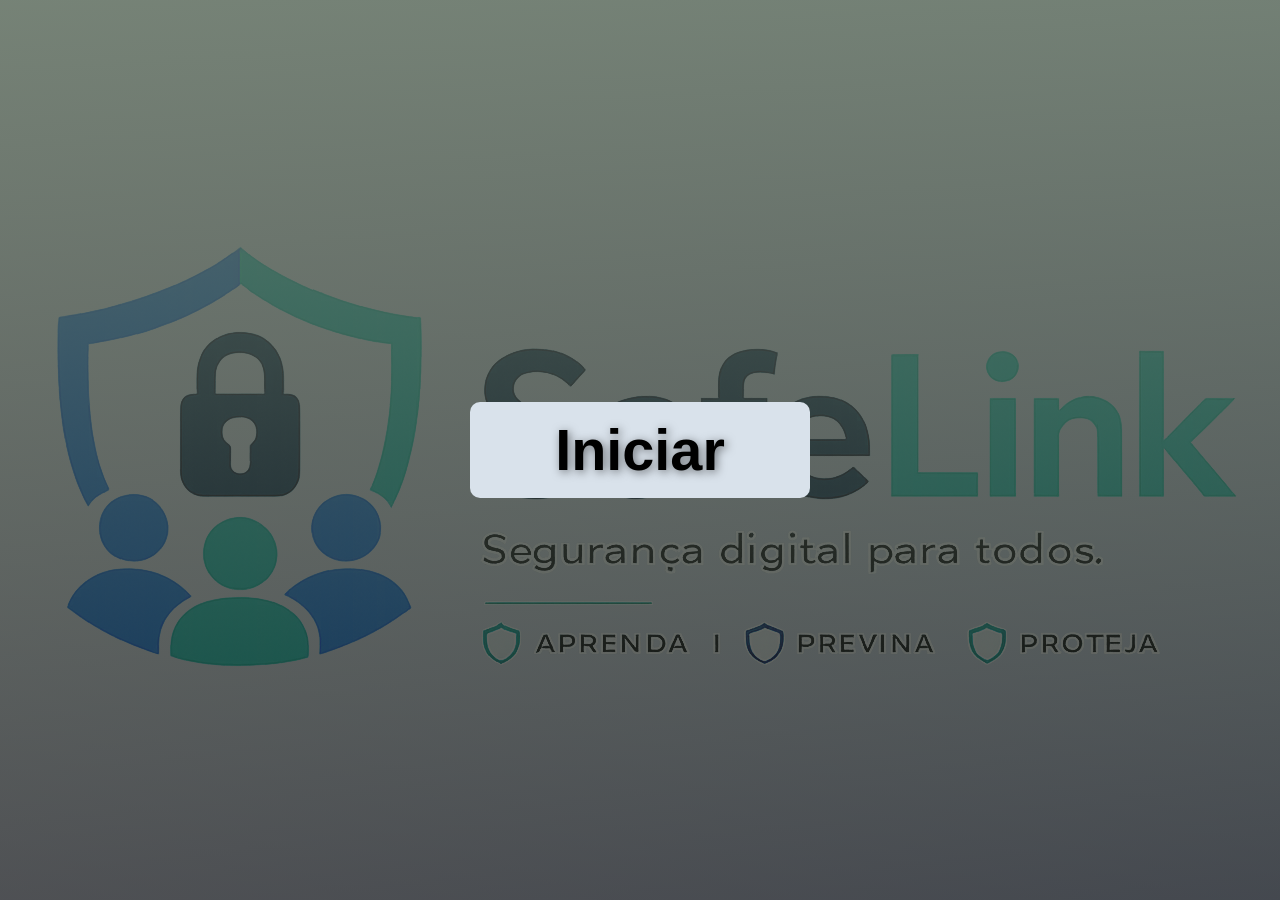
==== index.html @ 334e443c "Add files via upload" ====
<!DOCTYPE html>
<html lang="pt-br">
<head>
    <meta charset="UTF-8">
    <meta name="viewport" content="width=device-width, initial-scale=1.0">
    <title>SAFELINK - Segurança digital para todos</title>
    <link rel="icon" href="img/favicon.ico" type="image/x-icon">
    <link rel="stylesheet" href="css/inicio.css">
</head>

<body>

<header>
    <div class="iniciar">
        <a href="home.html">Iniciar</a>
    </div>
</header>



</body>
</html>
---- css/inicio.css ----
body {
    font-family: 'Segoe UI', Tahoma, Geneva, Verdana, sans-serif;
    background: linear-gradient(135deg, #f5f7fa 0%, #c3cfe2 100%);
    min-height: 100vh;
    margin: 0;
}

header {
    background-image:
    linear-gradient(rgba(102, 116, 102, 0.89), rgba(0, 0, 0, 0.651)),
    url('../img/logo.png');

    color: rgb(255, 255, 255);

    height: 100vh;

    display: flex;
    flex-direction: column;

    justify-content: center;
    align-items: center;

    text-align: center;

    font-size: 3rem;
    text-shadow: 2px 2px 10px rgba(0, 0, 0, 0.5);

    background-position: center;
    background-repeat: no-repeat;
    background-attachment: fixed;
}

.iniciar {
    display: flex;
    justify-content: center;
    align-items: center;
}

a {
    width: 300px;

    display: flex;
    justify-content: center;
    align-items: center;

    background-color: #d9e2eb;
    text-decoration: none;
    color: #000000;

    font-size: 120%;
    font-weight: 600;

    padding: 15px 20px;
    border-radius: 10px;

    transition: all 0.3s ease;
}

.iniciar a:hover {
    color: #0b325c;
    background: rgba(26, 0, 0, 0.1);
    transform: translateY(-2px);
}
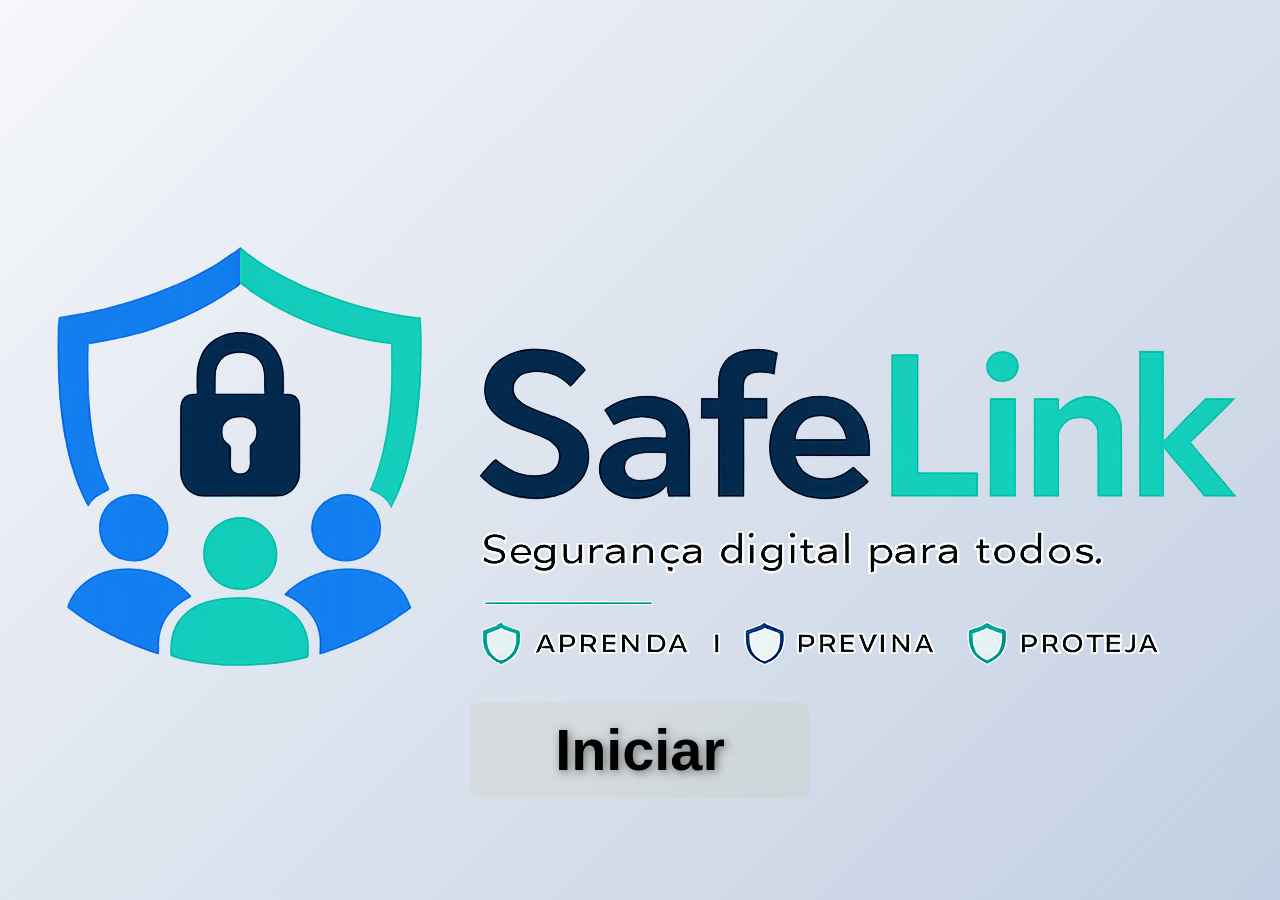
==== commit c328956c: "responsividade" ====
--- a/index.html
+++ b/index.html
@@ -15,6 +15,9 @@
         <a href="home.html">Iniciar</a>
     </div>
 </header>
+<footer>
+    
+</footer>
 
 
 
--- a/css/inicio.css
+++ b/css/inicio.css
@@ -7,7 +7,7 @@
 
 header {
     background-image:
-    linear-gradient(rgba(102, 116, 102, 0.89), rgba(0, 0, 0, 0.651)),
+    linear-gradient(rgba(102, 116, 102, 0), rgba(0, 0, 0, 0)),
     url('../img/logo.png');
 
     color: rgb(255, 255, 255);
@@ -34,30 +34,60 @@
     display: flex;
     justify-content: center;
     align-items: center;
+    padding-top: 600px;
 }
 
 a {
     width: 300px;
-
+    background-color: rgba(193, 185, 131, 0.136);
+    text-decoration: none;
+    color: black;
     display: flex;
     justify-content: center;
     align-items: center;
-
-    background-color: #d9e2eb;
-    text-decoration: none;
-    color: #000000;
-
     font-size: 120%;
     font-weight: 600;
-
     padding: 15px 20px;
     border-radius: 10px;
-
     transition: all 0.3s ease;
+    animation: pular 1s infinite;
+}
+@keyframes pular {
+    0%   { transform: translateY(0); }
+    50%  { transform: translateY(-15px); }
+    100% { transform: translateY(0); }
 }
 
 .iniciar a:hover {
+    background-color: rgb(110, 131, 131);
+    border-radius: 10px;
     color: #0b325c;
-    background: rgba(26, 0, 0, 0.1);
     transform: translateY(-2px);
+}
+@media (max-width: 768px) {
+    header {
+        font-size: 2rem;
+        padding: 20px;
+    }
+
+    a {
+        width: 80%;
+        font-size: 100%;
+
+    }
+    .iniciar {
+        padding-top: 0px;
+    }
+header {
+    height: 100vh;
+
+    background-image:
+        linear-gradient(rgba(102, 116, 102, 0), rgba(0, 0, 0, 0)),
+        url('../img/logo3.png');
+
+    background-size: cover;
+    background-position: center;
+    background-repeat: no-repeat;
+}
+
 }
